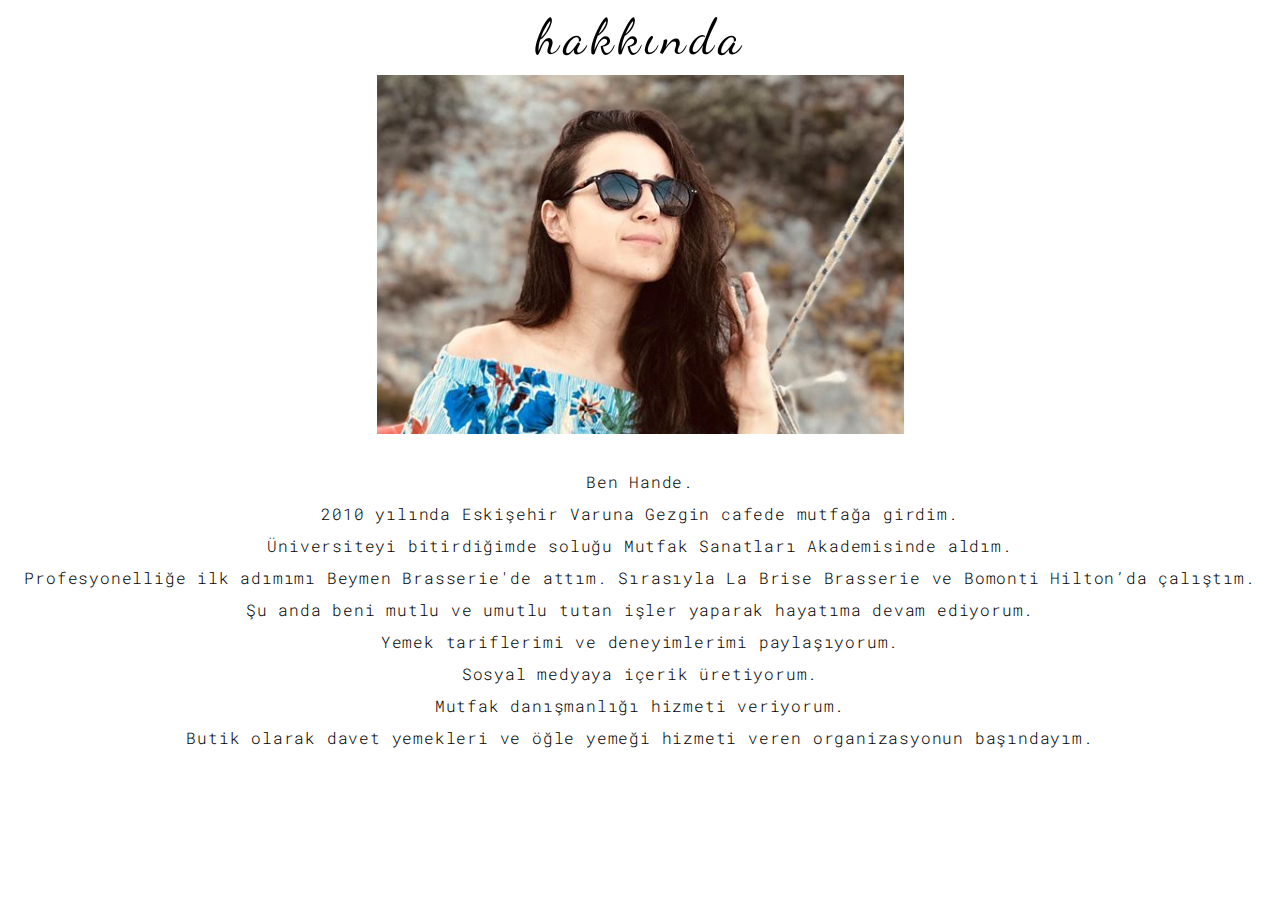
==== hakkinda.html @ 61653cae "1204190018" ====
<!DOCTYPE html>
<html lang="en">

<head>
    <meta charset="UTF-8">
    <meta name="viewport" content="width=device-width, initial-scale=1.0">
    <meta http-equiv="X-UA-Compatible" content="ie=edge">
    <title>Hande Akiner / Hakkında</title>
    <link rel="stylesheet" href="css/hakkinda.css" />
    <link rel="shorcut icon" href="photo/ha.ico" />
    
</head>

<body>
    <div id="headerWrapper">Hakkında</div>
    <img src="photo/me.png">
    <p id="pageWrapper">
        Ben Hande.
        <br /> 2010 yılında Eskişehir Varuna Gezgin cafede mutfağa girdim.
        <br /> Üniversiteyi bitirdiğimde soluğu Mutfak Sanatları Akademisinde aldım.
        <br /> Profesyonelliğe ilk adımımı Beymen Brasserie'de attım. Sırasıyla La Brise Brasserie ve Bomonti Hilton’da çalıştım.
        <br /> Şu anda beni mutlu ve umutlu tutan işler yaparak hayatıma devam ediyorum.
        <br /> Yemek tariflerimi ve deneyimlerimi paylaşıyorum.
        <br /> Sosyal medyaya içerik üretiyorum.
        <br /> Mutfak danışmanlığı hizmeti veriyorum.
        <br /> Butik olarak davet yemekleri ve öğle yemeği hizmeti veren organizasyonun başındayım.
    </p>
    <div id="footerWrapper">
        <footer id="footer">
        </footer>
    </div>
</body>

</html>
---- css/hakkinda.css ----
@import url("https://fonts.googleapis.com/css?family=Roboto+Condensed");
@import url('https://fonts.googleapis.com/css?family=Dancing+Script|Pacifico');
@import url('https://fonts.googleapis.com/css?family=Roboto+Mono:100i');

body {
    font-family: "Roboto Condensed", sans-serif;
    margin: 0;
    background: white;
    /* height: auto; */
}

img {
    display: block;
    margin-left: auto;
    margin-right: auto;
    max-width: 100%;
}

h1 {
    font-weight: 400;
    font-size: 2.5rem;
    /* text-transform: uppercase; */
    font-style: inherit;
    margin: 0;
}

#headerWrapper {
    font-family: 'Dancing Script', cursive;
    line-height: 1.5em;
    text-transform: lowercase;
    letter-spacing: 5px;
    font-weight: 300;
    font-style: normal;
    font-size: 50px;
    text-align: center;
}

#pageWrapper {
    font-family: 'Roboto Mono', monospace;    
    line-height: 2em;
    letter-spacing: 0.8px;
    font-weight: 300;
    font-style: normal;
    padding: 1em;
}

#footerWrapper {
    text-align: center;
}

@media (min-width: 468px) {
    .img {
        width: 50%;
    }
    #pageWrapper {
        text-align: center;
    }    
}
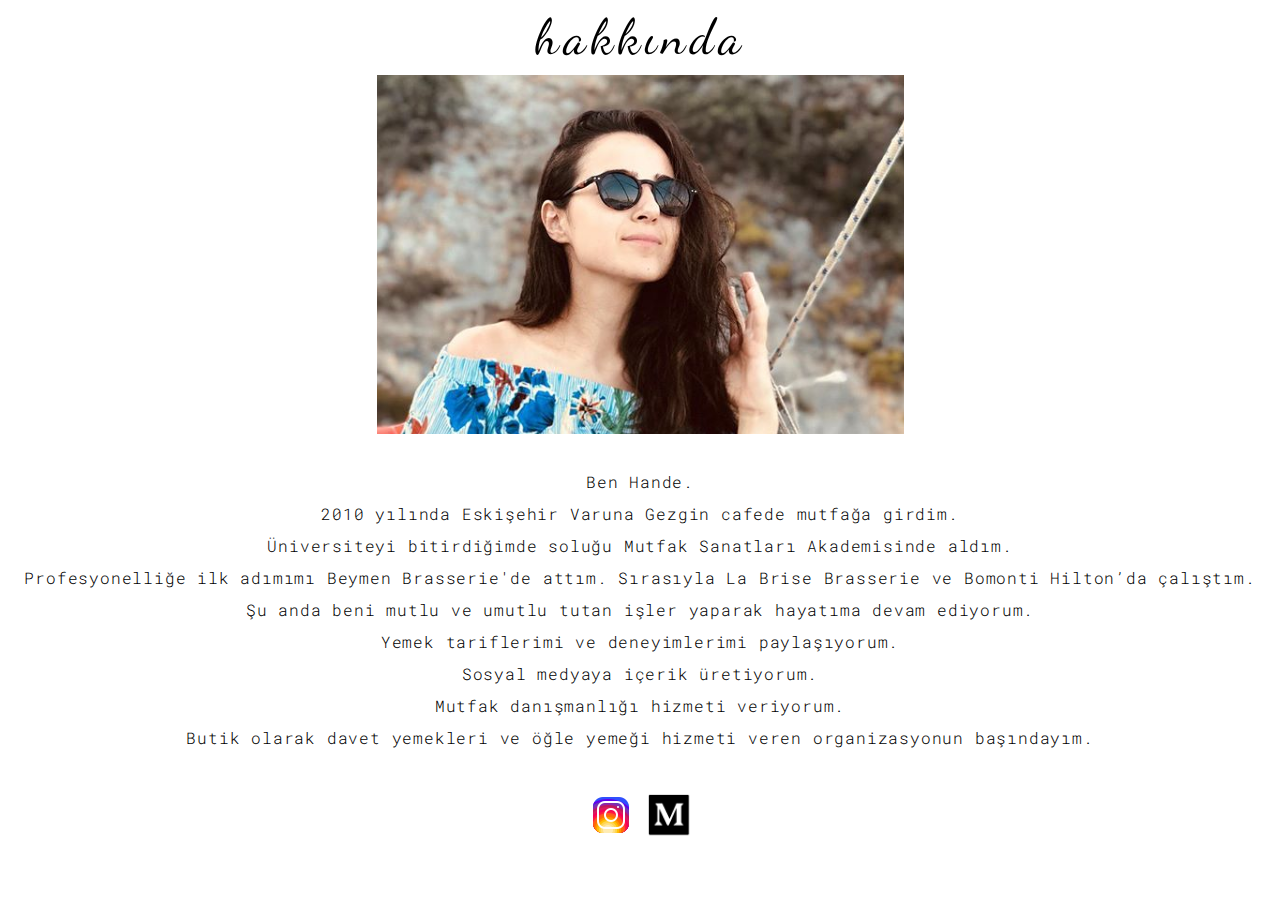
==== commit c5e1b040: "hakknda sayfasna sosyal medya linkleri eklendi" ====
--- a/hakkinda.html
+++ b/hakkinda.html
@@ -8,27 +8,39 @@
     <title>Hande Akiner / Hakkında</title>
     <link rel="stylesheet" href="css/hakkinda.css" />
     <link rel="shorcut icon" href="photo/ha.ico" />
-    
+
 </head>
 
 <body>
-    <div id="headerWrapper">Hakkında</div>
+    <div id="headerWrapper" onclick="window.location.href='index.html'">Hakkında</div>
     <img src="photo/me.png">
     <p id="pageWrapper">
         Ben Hande.
         <br /> 2010 yılında Eskişehir Varuna Gezgin cafede mutfağa girdim.
         <br /> Üniversiteyi bitirdiğimde soluğu Mutfak Sanatları Akademisinde aldım.
-        <br /> Profesyonelliğe ilk adımımı Beymen Brasserie'de attım. Sırasıyla La Brise Brasserie ve Bomonti Hilton’da çalıştım.
+        <br /> Profesyonelliğe ilk adımımı Beymen Brasserie'de attım. Sırasıyla La Brise Brasserie ve Bomonti Hilton’da
+        çalıştım.
         <br /> Şu anda beni mutlu ve umutlu tutan işler yaparak hayatıma devam ediyorum.
         <br /> Yemek tariflerimi ve deneyimlerimi paylaşıyorum.
         <br /> Sosyal medyaya içerik üretiyorum.
         <br /> Mutfak danışmanlığı hizmeti veriyorum.
         <br /> Butik olarak davet yemekleri ve öğle yemeği hizmeti veren organizasyonun başındayım.
     </p>
-    <div id="footerWrapper">
-        <footer id="footer">
-        </footer>
-    </div>
+
+
+    <footer>
+        <div class="row">
+            <div class="column">
+                <a href="https://www.instagram.com/handeakiner/" target="_blank">
+                    <img src="photo/instagram.png" height="48"></a>
+            </div>
+            <div class="column">
+                <a href="https://medium.com/@handeakiner" target="_blank">
+                    <img src="photo/medium.png" height="48"></a>
+            </div>
+        </div>
+    </footer>
+
 </body>
 
 </html>--- a/css/hakkinda.css
+++ b/css/hakkinda.css
@@ -36,7 +36,7 @@
 }
 
 #pageWrapper {
-    font-family: 'Roboto Mono', monospace;    
+    font-family: 'Roboto Mono', monospace;
     line-height: 2em;
     letter-spacing: 0.8px;
     font-weight: 300;
@@ -48,11 +48,23 @@
     text-align: center;
 }
 
+#footer {}
+
+.row {
+    display: flex;
+    justify-content: center;
+}
+
+.column {
+    padding: 5px;
+}
+
 @media (min-width: 468px) {
     .img {
         width: 50%;
     }
+
     #pageWrapper {
         text-align: center;
-    }    
-}
+    }
+}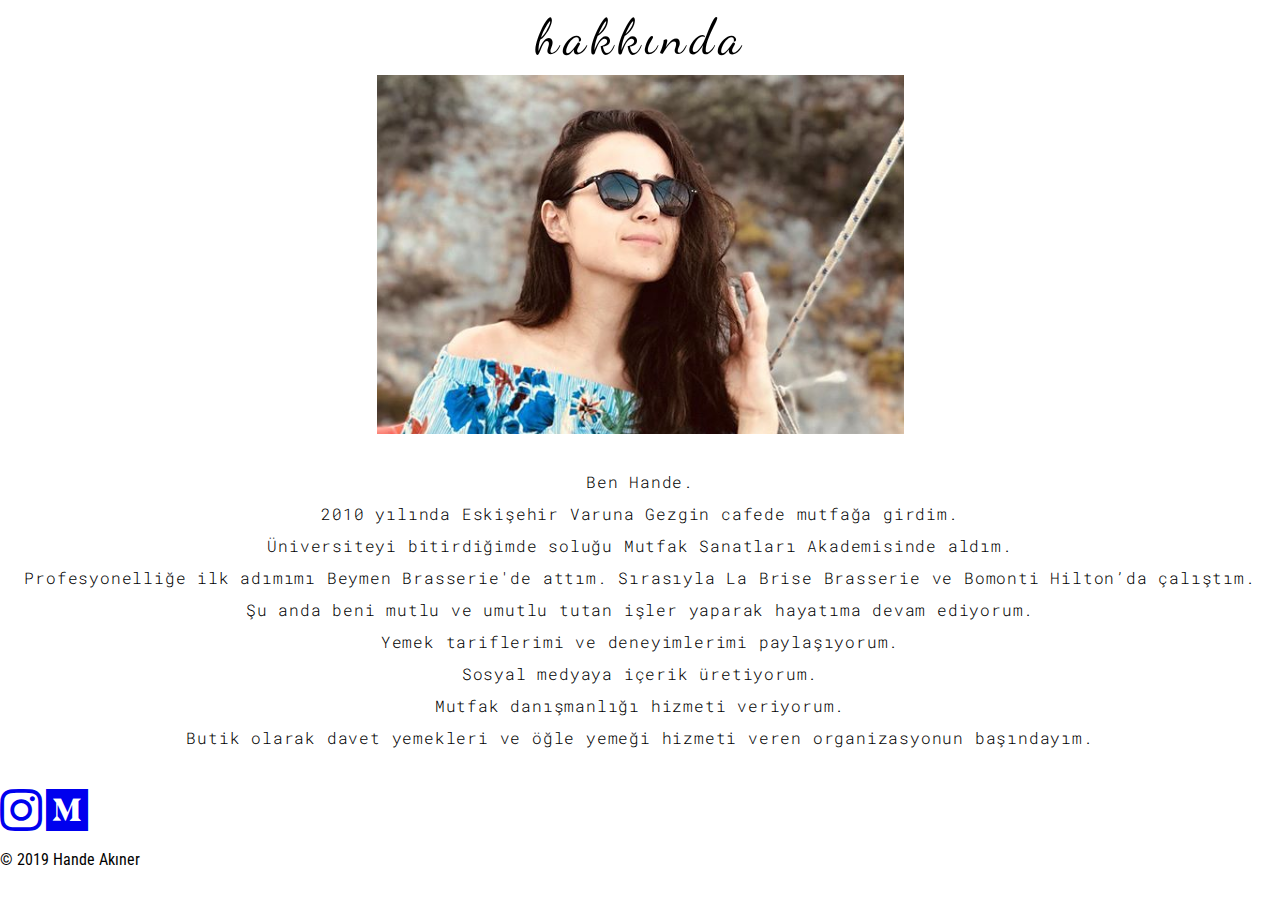
==== commit b900f4b8: "Update hakkinda.html" ====
--- a/hakkinda.html
+++ b/hakkinda.html
@@ -8,28 +8,30 @@
     <title>Hande Akiner / Hakkında</title>
     <link rel="stylesheet" href="css/hakkinda.css" />
     <link rel="shorcut icon" href="photo/ha.ico" />
-
+    <link rel="stylesheet" href="https://use.fontawesome.com/releases/v5.8.1/css/all.css">
 </head>
 
-<body>
-    <div id="headerWrapper" onclick="window.location.href='index.html'">Hakkında</div>
-    <img src="photo/me.png">
-    <p id="pageWrapper">
-        Ben Hande.
-        <br /> 2010 yılında Eskişehir Varuna Gezgin cafede mutfağa girdim.
-        <br /> Üniversiteyi bitirdiğimde soluğu Mutfak Sanatları Akademisinde aldım.
-        <br /> Profesyonelliğe ilk adımımı Beymen Brasserie'de attım. Sırasıyla La Brise Brasserie ve Bomonti Hilton’da
-        çalıştım.
-        <br /> Şu anda beni mutlu ve umutlu tutan işler yaparak hayatıma devam ediyorum.
-        <br /> Yemek tariflerimi ve deneyimlerimi paylaşıyorum.
-        <br /> Sosyal medyaya içerik üretiyorum.
-        <br /> Mutfak danışmanlığı hizmeti veriyorum.
-        <br /> Butik olarak davet yemekleri ve öğle yemeği hizmeti veren organizasyonun başındayım.
-    </p>
-
+<body class="Site">
+    <main class="Site-content">
+        <div id="headerWrapper" onclick="window.location.href='index.html'">Hakkında</div>
+        <img src="photo/me.png">
+        <p id="pageWrapper">
+            Ben Hande.
+            <br /> 2010 yılında Eskişehir Varuna Gezgin cafede mutfağa girdim.
+            <br /> Üniversiteyi bitirdiğimde soluğu Mutfak Sanatları Akademisinde aldım.
+            <br /> Profesyonelliğe ilk adımımı Beymen Brasserie'de attım. Sırasıyla La Brise Brasserie ve Bomonti
+            Hilton’da
+            çalıştım.
+            <br /> Şu anda beni mutlu ve umutlu tutan işler yaparak hayatıma devam ediyorum.
+            <br /> Yemek tariflerimi ve deneyimlerimi paylaşıyorum.
+            <br /> Sosyal medyaya içerik üretiyorum.
+            <br /> Mutfak danışmanlığı hizmeti veriyorum.
+            <br /> Butik olarak davet yemekleri ve öğle yemeği hizmeti veren organizasyonun başındayım.
+        </p>
+    </main>
 
     <footer>
-        <div class="row">
+        <!-- <div class="row">
             <div class="column">
                 <a href="https://www.instagram.com/handeakiner/" target="_blank">
                     <img src="photo/instagram.png" height="48"></a>
@@ -38,9 +40,19 @@
                 <a href="https://medium.com/@handeakiner" target="_blank">
                     <img src="photo/medium.png" height="48"></a>
             </div>
+        </div> -->
+
+        <div class="social-container">
+            <a href= "https://www.instagram.com/handeakiner/" target="_blank" class="social"><i class="fab fa-instagram" style="font-size:48px"></i></a>
+            <a href="https://medium.com/@handeakiner" target="_blank" class="social"><i class="fab fa-medium" style="font-size:48px"></i></a>
         </div>
+
+
+        <p id="footer">© 2019 Hande Akıner</p>
+
+
     </footer>
 
 </body>
 
-</html>+</html>
